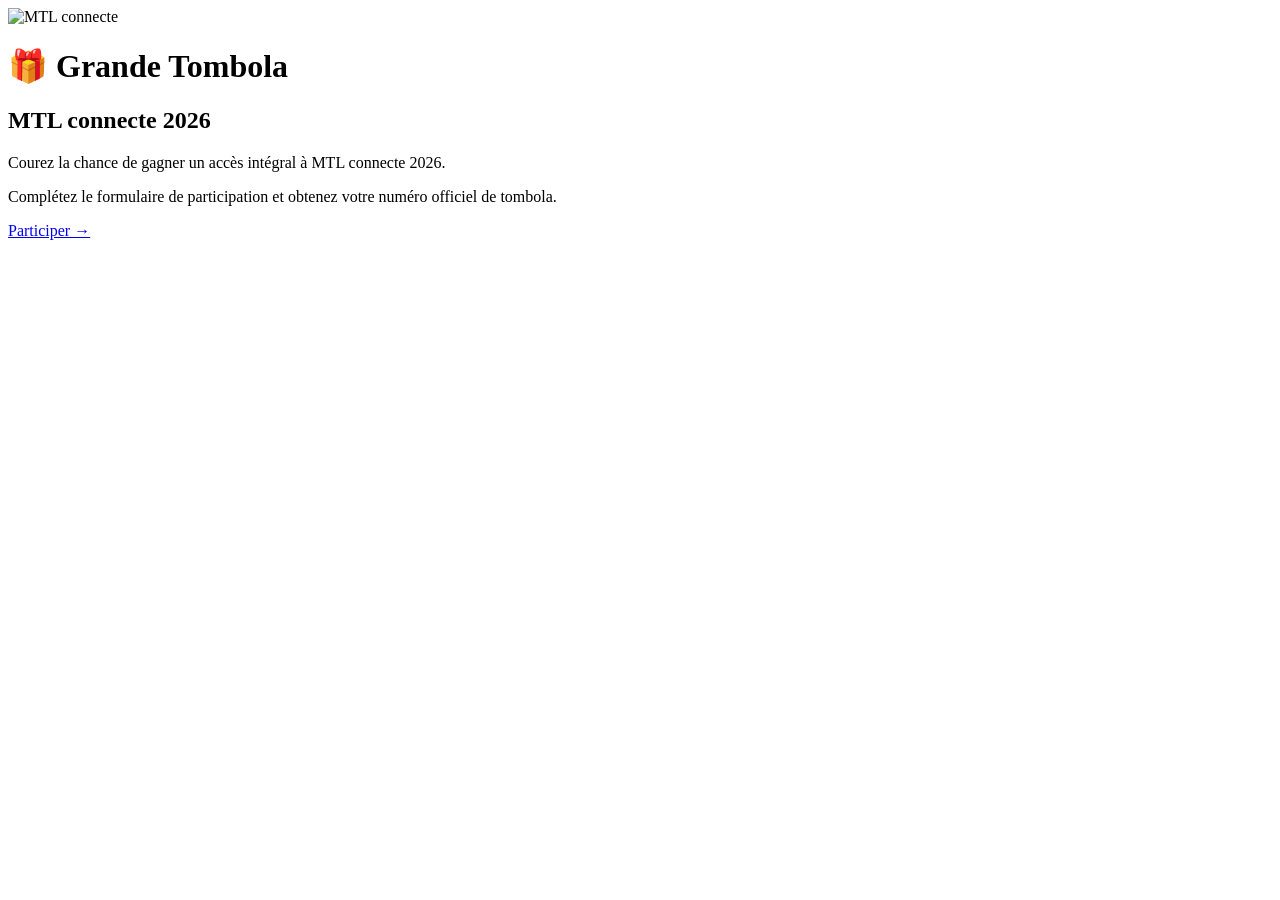
==== index.html @ dfce014a "Add files via upload" ====
<!DOCTYPE html>
<html lang="fr">

<head>

    <meta charset="UTF-8">
    <meta name="viewport" content="width=device-width, initial-scale=1.0">

    <title>Tombola MTL connecte 2026</title>

    <link rel="stylesheet" href="css/app.css">

</head>

<body>

<div class="page-layout">

    <div class="left-panel">

        <img
            src="Assets/banner.png"
            alt="MTL connecte"
            class="banner-image"
        >

    </div>

    <div class="right-panel">

        <div class="welcome-card">

            <h1>
                🎁 Grande Tombola
            </h1>

            <h2>
                MTL connecte 2026
            </h2>

            <p class="welcome-text">

                Courez la chance de gagner
                un accès intégral à MTL connecte 2026.

            </p>

            <p class="welcome-text">

                Complétez le formulaire de participation
                et obtenez votre numéro officiel de tombola.

            </p>

            <a
                href="formulaire.html"
                class="start-button"
            >
                Participer →
            </a>

        </div>

    </div>

</div>

</body>

</html>
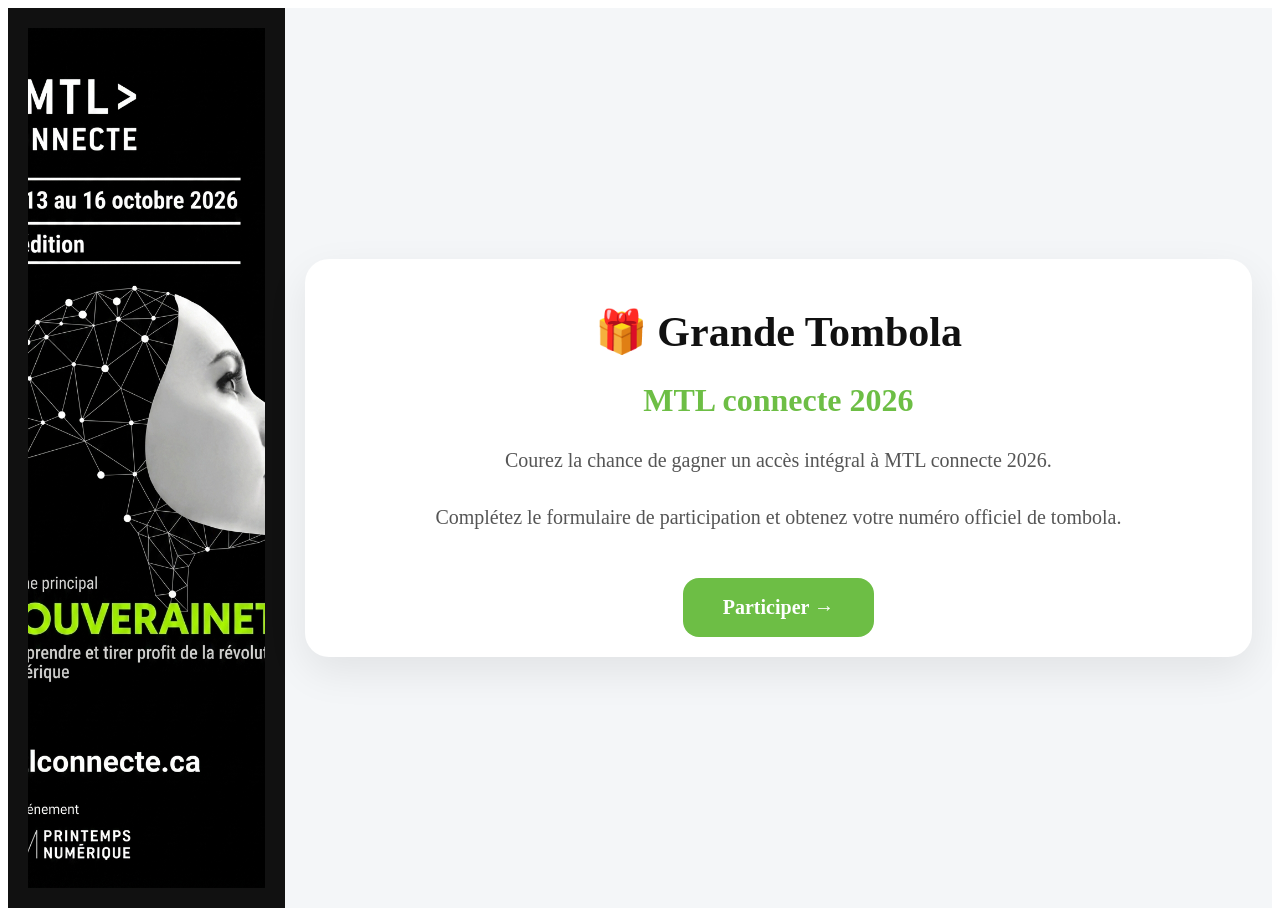
==== commit c944abee: "Fix case sensitivity in file paths" ====
--- a/index.html
+++ b/index.html
@@ -8,7 +8,7 @@
 
     <title>Tombola MTL connecte 2026</title>
 
-    <link rel="stylesheet" href="css/app.css">
+    <link rel="stylesheet" href="CSS/app.css">
 
 </head>
 
@@ -19,7 +19,7 @@
     <div class="left-panel">
 
         <img
-            src="Assets/banner.png"
+            src="assets/banner.png"
             alt="MTL connecte"
             class="banner-image"
         >
--- a/CSS/app.css
+++ b/CSS/app.css
@@ -0,0 +1,732 @@
+.page-layout{
+    display:flex;
+    min-height:100vh;
+}
+
+.left-panel{
+    width:20%;
+    background:#111;
+    display:flex;
+    justify-content:center;
+    align-items:center;
+    padding:20px;
+}
+
+.banner-image{
+    width:100%;
+    height:100%;
+    object-fit:cover;
+}
+
+.right-panel{
+    width:80%;
+    display:flex;
+    justify-content:center;
+    align-items:center;
+    background:#f4f6f8;
+    padding:20px;
+}
+
+.row{
+    display:flex;
+    gap:20px;
+    margin-bottom:20px;
+}
+
+.field{
+    flex:1;
+}
+
+.chips{
+    display:flex;
+    flex-wrap:wrap;
+    gap:10px;
+    margin-bottom:25px;
+}
+
+.chip{
+    background:white;
+    border:2px solid #ddd;
+    color:#222;
+    border-radius:30px;
+    padding:12px 20px;
+}
+
+.chip.active{
+    background:#6DBE45;
+    border-color:#6DBE45;
+    color:white;
+}
+
+.submit-btn{
+    background:#6DBE45;
+}
+
+.submit-btn:hover{
+    background:#58a838;
+}
+
+.consent-box{
+    background:#eef7ea;
+    border:1px solid #cfe5c3;
+    padding:20px;
+    border-radius:15px;
+    margin-bottom:25px;
+}
+
+.checkbox-label{
+    display:flex;
+    gap:10px;
+    align-items:flex-start;
+}
+
+@media(max-width:900px){
+
+    .page-layout{
+        flex-direction:column;
+    }
+
+    .left-panel{
+        width:100%;
+        height:250px;
+    }
+
+    .right-panel{
+        width:100%;
+    }
+
+    .row{
+        flex-direction:column;
+    }
+
+}
+/* ==========================
+PAGE ACCUEIL
+========================== */
+
+.welcome-card{
+
+    background:white;
+
+    border-radius:24px;
+
+    padding:20px;
+
+    max-width:950px;
+
+    width:100%;
+
+    box-shadow:0 15px 40px rgba(0,0,0,.08);
+
+    text-align:center;
+
+}
+
+.welcome-card h1{
+
+    font-size:42px;
+
+    margin-bottom:10px;
+
+    color:#111;
+
+}
+
+.welcome-card h2{
+
+    font-size:32px;
+
+    margin-bottom:25px;
+
+    color:#6DBE45;
+
+}
+
+.welcome-text{
+
+    font-size:20px;
+
+    line-height:1.6;
+
+    color:#555;
+
+    margin-bottom:25px;
+
+}
+
+.start-button{
+
+    display:inline-block;
+
+    margin-top:20px;
+
+    background:#6DBE45;
+
+    color:white;
+
+    text-decoration:none;
+
+    padding:18px 40px;
+
+    border-radius:16px;
+
+    font-size:20px;
+
+    font-weight:600;
+
+    transition:.3s;
+
+}
+
+.start-button:hover{
+
+    background:#58a838;
+
+    transform:translateY(-2px);
+
+}
+
+@media(max-width:900px){
+
+    .welcome-card{
+
+        padding:35px;
+
+    }
+
+    .welcome-card h1{
+
+        font-size:30px;
+
+    }
+
+    .welcome-card h2{
+
+        font-size:24px;
+
+    }
+
+    .welcome-text{
+
+        font-size:18px;
+
+    }
+
+}
+.form-card{
+
+    background:white;
+
+    border-radius:24px;
+
+    padding:40px;
+
+    width:100%;
+
+    max-width:1000px;
+
+    box-shadow:0 15px 40px rgba(0,0,0,.08);
+
+}
+
+.form-card h1{
+
+    font-size:40px;
+
+    margin-bottom:10px;
+
+}
+
+.intro-text{
+
+    color:#666;
+
+    margin-bottom:25px;
+
+    font-size:18px;
+
+}
+
+.field label{
+
+    display:block;
+
+    margin-bottom:10px;
+
+    font-weight:600;
+
+}
+
+.field input{
+
+    width:100%;
+
+    padding:18px;
+
+    border-radius:16px;
+
+    border:2px solid #e5e5e5;
+
+    font-size:18px;
+
+}
+
+.field input:focus{
+
+    outline:none;
+
+    border-color:#6DBE45;
+
+}
+
+.submit-btn{
+
+    width:100%;
+
+    margin-top:20px;
+
+    border:none;
+
+    border-radius:18px;
+
+    background:#6DBE45;
+
+    color:white;
+
+    font-size:24px;
+
+    font-weight:700;
+
+    padding:22px;
+
+    cursor:pointer;
+
+}
+
+.submit-btn:hover{
+
+    background:#58a838;
+
+}
+/* ==========================
+FORMULAIRE
+========================== */
+
+.form-page{
+
+    min-height:100vh;
+
+    background:#f4f6f8;
+
+    display:flex;
+
+    justify-content:center;
+
+    align-items:center;
+
+    padding:40px;
+
+}
+
+.form-header{
+
+    text-align:center;
+
+    margin-bottom:30px;
+
+}
+
+.form-logo{
+
+    width:220px;
+
+    margin-bottom:10px;
+
+}
+/* ==========================
+CONFIRMATION
+========================== */
+
+.confirmation-page{
+
+    min-height:100vh;
+
+    display:flex;
+
+    justify-content:center;
+
+    align-items:center;
+
+    background:#f4f6f8;
+
+    padding:40px;
+
+}
+
+.confirmation-card{
+
+    background:white;
+
+    border-radius:24px;
+
+    padding:50px;
+
+    max-width:800px;
+
+    width:100%;
+
+    text-align:center;
+
+    box-shadow:0 15px 40px rgba(0,0,0,.08);
+
+}
+
+.confirmation-text{
+
+    margin-top:20px;
+
+    font-size:20px;
+
+}
+
+.ticket-number{
+
+    font-size:72px;
+
+    font-weight:700;
+
+    color:#6DBE45;
+
+    margin:30px 0;
+
+}
+
+.participant-info{
+
+    font-size:22px;
+
+    margin-bottom:30px;
+
+}
+
+#confirmation{
+
+    margin-bottom:20px;
+
+}
+
+.error-message{
+
+    background:#fee2e2;
+
+    color:#b91c1c;
+
+    border:1px solid #fecaca;
+
+    padding:15px;
+
+    border-radius:12px;
+
+    font-weight:600;
+
+}
+/* ==========================
+ADMIN
+========================== */
+
+.admin-page{
+
+    min-height:100vh;
+
+    background:#f4f6f8;
+
+    padding:40px;
+
+}
+
+.admin-card{
+
+    background:white;
+
+    border-radius:24px;
+
+    padding:40px;
+
+    box-shadow:0 15px 40px rgba(0,0,0,.08);
+
+}
+
+.admin-header{
+
+    text-align:center;
+
+    margin-bottom:30px;
+
+}
+
+.stats-box{
+
+    font-size:24px;
+
+    font-weight:600;
+
+    margin-bottom:20px;
+
+}
+
+.search-input{
+
+    width:100%;
+
+    padding:16px;
+
+    border-radius:12px;
+
+    border:2px solid #ddd;
+
+    margin-bottom:20px;
+
+}
+
+.admin-actions{
+
+    display:flex;
+
+    gap:15px;
+
+    margin-bottom:25px;
+
+}
+
+.danger-btn{
+
+    background:#dc2626;
+
+    color:white;
+
+    border:none;
+
+    border-radius:16px;
+
+    padding:15px 25px;
+
+    cursor:pointer;
+
+}
+
+.table-container{
+
+    overflow-x:auto;
+
+}
+
+table{
+
+    width:100%;
+
+    border-collapse:collapse;
+
+}
+
+th{
+
+    background:#6DBE45;
+
+    color:white;
+
+}
+
+th,
+td{
+
+    padding:14px;
+
+    border:1px solid #ddd;
+
+    text-align:left;
+
+}
+
+/* ==========================
+TIRAGE
+========================== */
+
+.tirage-logo-container{
+
+    width:100%;
+
+    display:flex;
+
+    justify-content:center;
+
+    align-items:center;
+
+    margin-bottom:20px;
+
+}
+
+.tirage-logo{
+
+    width:220px;
+
+}
+
+.tirage-card{
+
+    background:white;
+
+    border-radius:24px;
+
+    padding:30px 50px;
+
+    text-align:center;
+
+    width:100%;
+
+    max-width:900px;
+
+    box-shadow:0 15px 40px rgba(0,0,0,.08);
+
+}
+
+.draw-display{
+
+    font-weight:800;
+
+    transition:all .3s ease;
+
+    margin:20px 0;
+
+}
+
+.draw-display.waiting{
+
+    font-size:70px;
+
+    color:#6DBE45;
+
+}
+
+.draw-display.drawing{
+
+    font-size:120px;
+
+    color:#6DBE45;
+
+}
+
+.draw-display.winner{
+
+    font-size:110px;
+
+    color:#6DBE45;
+
+}
+
+.winner-info{
+
+    margin:25px 0;
+
+    padding:20px;
+
+    border-radius:20px;
+
+    background:#f8fff5;
+
+}
+
+.winner-info h2{
+
+    font-size:45px;
+
+    color:#6DBE45;
+
+    margin-bottom:20px;
+
+}
+
+.winner-name{
+
+    font-size:120px;
+
+    font-weight:900;
+
+    line-height:1.1;
+
+    margin-top:10px;
+
+    animation:winnerPulse 1s infinite;
+
+}
+
+.winner-company{
+
+    font-size:55px;
+
+    color:#666;
+
+    margin-top:15px;
+
+}
+
+.winner-ticket{
+
+    font-size:80px;
+
+    font-weight:800;
+
+    color:#6DBE45;
+
+    margin-top:25px;
+
+}
+
+.winner-message{
+
+    font-size:30px;
+
+    color:#444;
+
+    margin-top:20px;
+
+}
+
+@keyframes winnerPulse{
+
+    0%{
+        transform:scale(1);
+    }
+
+    50%{
+        transform:scale(1.05);
+    }
+
+    100%{
+        transform:scale(1);
+    }
+
+}
+
+.draw-btn{
+
+    width:auto;
+
+    min-width:300px;
+
+    padding:18px 35px;
+
+    margin-top:20px;
+
+}
+
+.winner-ticket{
+
+    margin-top:20px;
+
+    font-size:48px;
+
+    font-weight:700;
+
+    color:#6DBE45;
+
+}
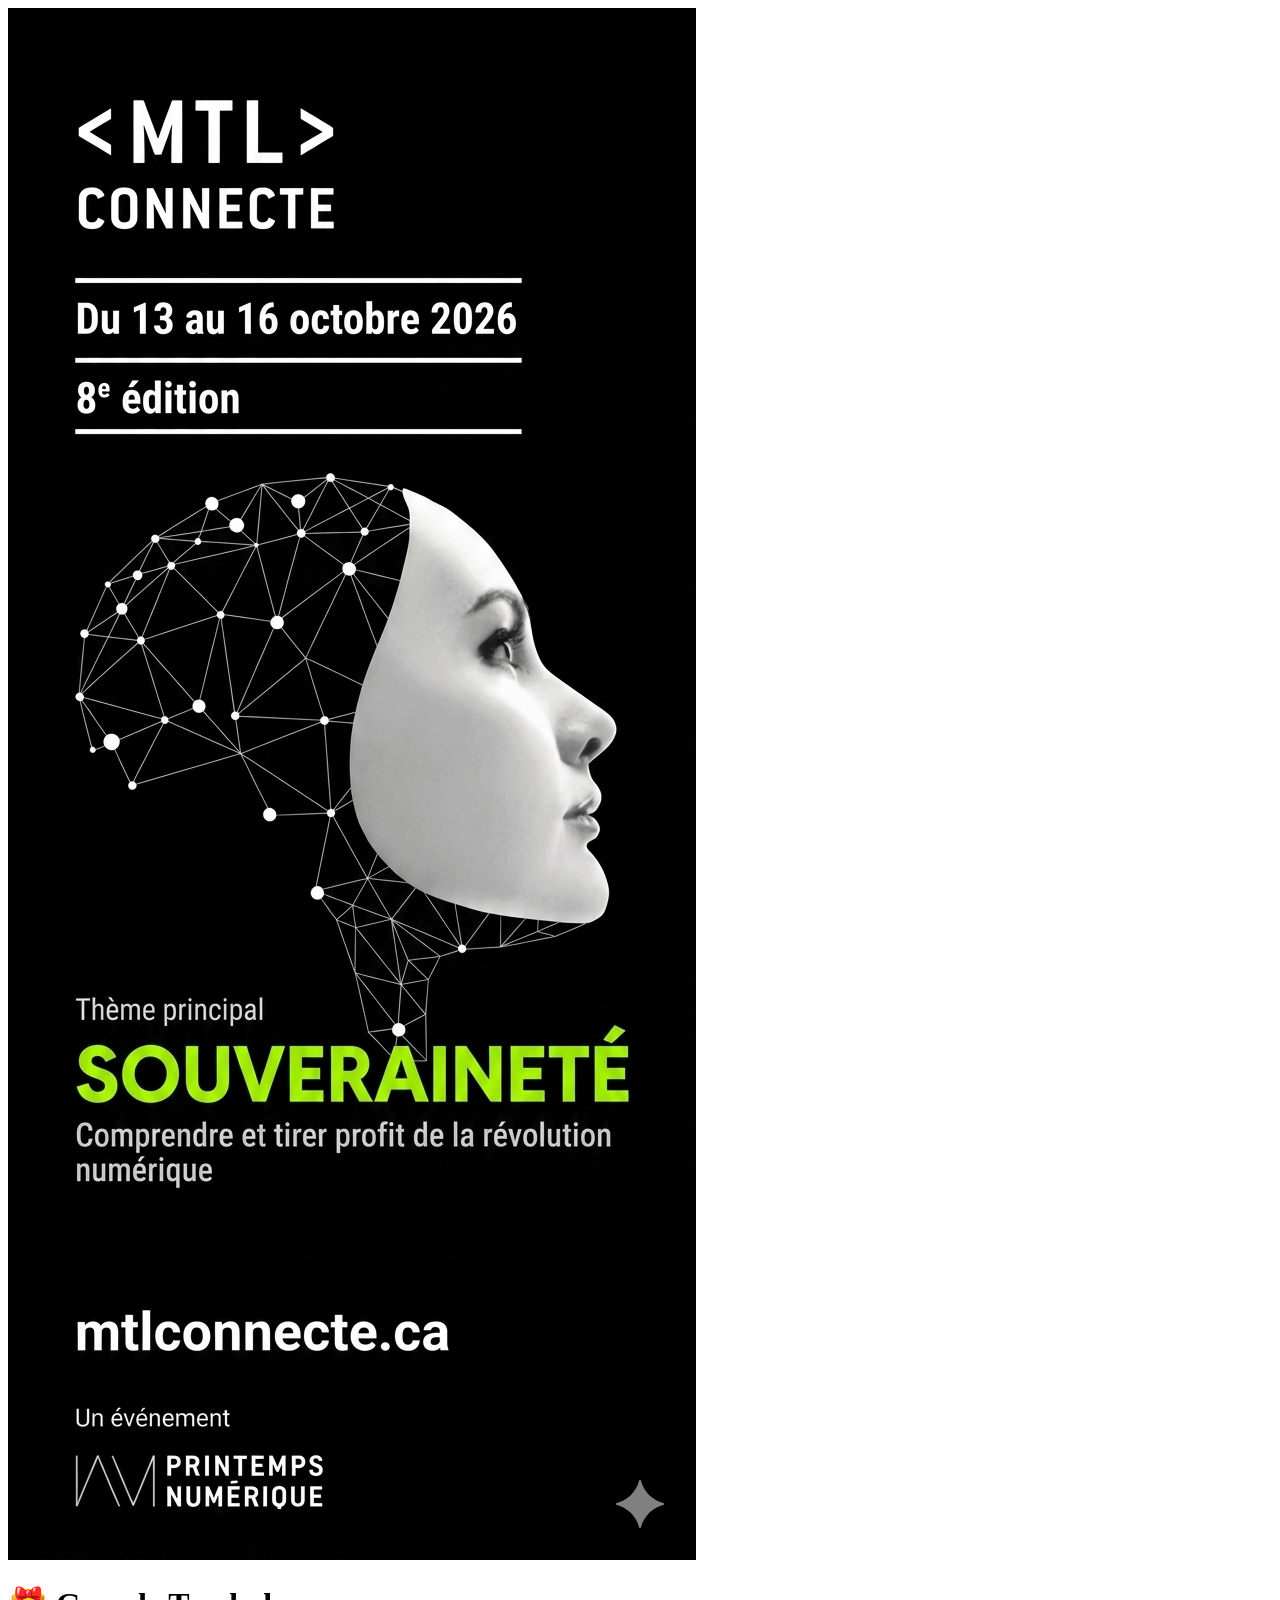
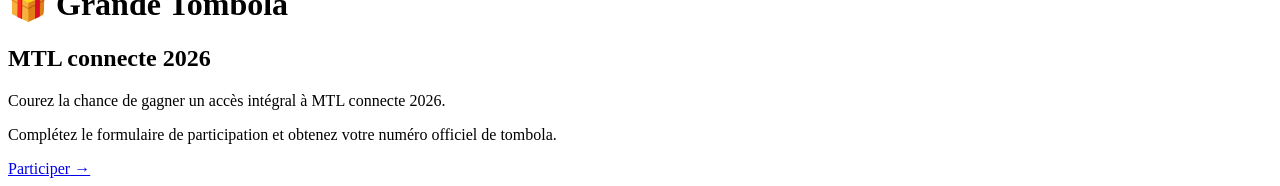
==== commit 2e0b523b: "Fix stylesheet link case sensitivity" ====
--- a/index.html
+++ b/index.html
@@ -8,7 +8,7 @@
 
     <title>Tombola MTL connecte 2026</title>
 
-    <link rel="stylesheet" href="CSS/app.css">
+    <link rel="stylesheet" href="css/app.css">
 
 </head>
 
